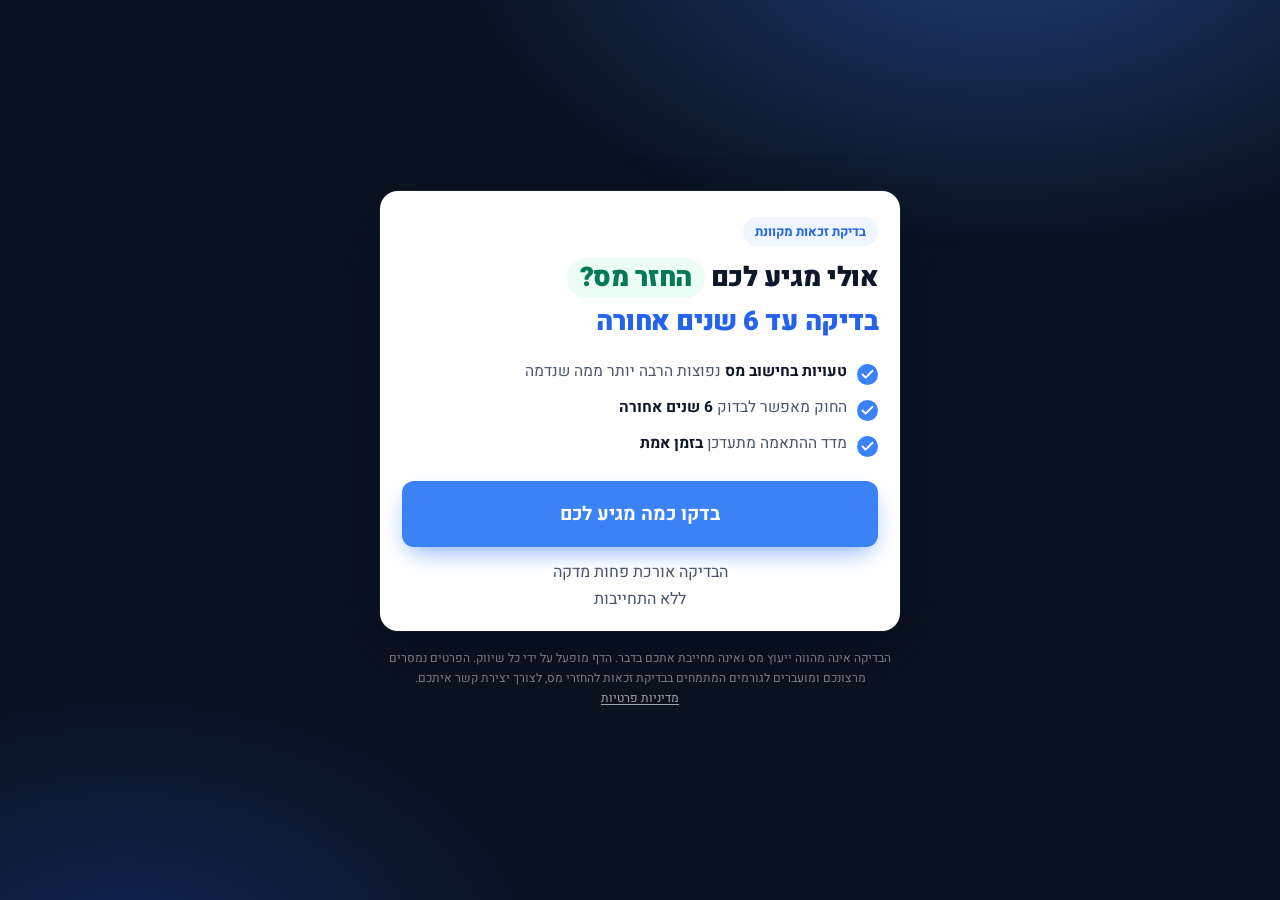
==== lpcar/index.html @ 640c1422 "Serve the tax landing page from lpcar/ for the existing short link A bit.ly link already points at /" ====
<!DOCTYPE html>
<html lang="he" dir="rtl">
<head>
<meta charset="utf-8">
<meta name="viewport" content="width=device-width, initial-scale=1, viewport-fit=cover">
<meta name="theme-color" content="#0b1220">
<title>החזרי מס – בדיקת זכאות</title>
<meta name="description" content="בדיקת זכאות להחזרי מס עד 6 שנים אחורה. מדד התאמה מתעדכן בזמן אמת, ללא התחייבות.">
<link rel="preconnect" href="https://fonts.googleapis.com">
<link rel="preconnect" href="https://fonts.gstatic.com" crossorigin>
<link href="https://fonts.googleapis.com/css2?family=Heebo:wght@400;500;700;900&display=swap" rel="stylesheet">
<link rel="stylesheet" href="/style.css">
</head>
<body>

<div class="bg-glow" aria-hidden="true"></div>

<main class="wrap">
  <div class="card">

    <div class="meter" id="meter" style="display:none">
      <div class="meter__top">
        <span class="meter__label">מדד ההתאמה שלכם</span>
        <span class="meter__value" id="meterVal">0%</span>
      </div>
      <div class="meter__track"><div class="meter__fill" id="meterFill"></div></div>
      <span class="meter__note" id="meterNote"></span>
      <span class="meter__legal">הערכה ראשונית בלבד, אינה התחייבות להחזר</span>
    </div>

    <div class="slides" id="slides" aria-live="polite"></div>

  </div>

  <p class="legal">
    הבדיקה אינה מהווה ייעוץ מס ואינה מחייבת אתכם בדבר.
    הדף מופעל על ידי כל שיווק. הפרטים נמסרים מרצונכם ומועברים לגורמים
    המתמחים בבדיקת זכאות להחזרי מס, לצורך יצירת קשר איתכם.
    <br>
    <a href="/privacy.html">מדיניות פרטיות</a>
  </p>
</main>

<script src="/taxez.js"></script>
<script src="/form.js"></script>
</body>
</html>
---- style.css ----
/* ==========================================================================
   דף נחיתה – בדיקת זכאות להלוואה
   ========================================================================== */

:root{
  --blue:      #3b82f6;
  --blue-dark: #2563eb;
  --blue-soft: #eff6ff;
  --ink:       #0f172a;
  --ink-soft:  #475569;
  --line:      #e2e8f0;
  --bg:        #0b1220;
  --white:     #ffffff;
  --radius:    18px;
  --slide-ms:  380ms;
  --ease:      cubic-bezier(.22,.61,.36,1);
}

*{box-sizing:border-box;margin:0;padding:0}

/* מובייל: בלי הבזק אפור בלחיצה ובלי השהיית 300ms */
button,input{
  -webkit-tap-highlight-color:transparent;
  touch-action:manipulation;
}

/* min-height ולא height: הגוף חייב לגדול מעבר למסך, אחרת אין גלילה */
html,body{min-height:100%}

body{
  font-family:'Heebo',system-ui,-apple-system,'Segoe UI',sans-serif;
  background:var(--bg);
  color:var(--ink);
  -webkit-font-smoothing:antialiased;
  overflow-x:hidden;
}

/* זוהר רקע */
.bg-glow{
  position:fixed;
  inset:0;
  background:
    radial-gradient(900px 520px at 78% -8%,  rgba(59,130,246,.38), transparent 62%),
    radial-gradient(720px 480px at 10% 108%, rgba(37,99,235,.26), transparent 60%);
  pointer-events:none;
}

.wrap{
  position:relative;
  min-height:100dvh;
  display:flex;
  flex-direction:column;
  align-items:center;
  justify-content:flex-start;
  gap:18px;
  padding:24px 16px calc(24px + env(safe-area-inset-bottom));
}

/* מרכוז בטוח: עם justify-content:center התוכן שגבוה מהמסך נחתך למעלה
   ואי אפשר לגלול אליו. שוליים אוטומטיים מרכזים כשיש מקום, ומתפוגגים כשאין. */
.wrap > :first-child{margin-top:auto}
.wrap > :last-child{margin-bottom:auto}

/* ---------- הכרטיס ---------- */

.card{
  width:100%;
  max-width:520px;
  background:var(--white);
  border-radius:var(--radius);
  box-shadow:0 24px 60px -12px rgba(2,8,23,.55), 0 0 0 1px rgba(255,255,255,.06);
  overflow:hidden;
}

/* ---------- פס התקדמות ---------- */

.progress{
  display:flex;
  align-items:center;
  gap:12px;
  padding:16px 22px 0;
}

.progress__track{
  flex:1;
  height:7px;
  background:var(--line);
  border-radius:99px;
  overflow:hidden;
}

.progress__fill{
  height:100%;
  width:0;
  background:linear-gradient(90deg,var(--blue-dark),var(--blue));
  border-radius:99px;
  transition:width var(--slide-ms) var(--ease);
}

.progress__label{
  font-size:13px;
  font-weight:700;
  color:var(--ink-soft);
  min-width:38px;
  text-align:left;
  font-variant-numeric:tabular-nums;
}

.progress.is-hidden{
  opacity:0;
  pointer-events:none;
  height:0;
  padding-top:0;
  overflow:hidden;
  transition:opacity .2s linear;
}

/* ---------- הסליידר ---------- */

.slides{
  position:relative;
  height:0;                       /* נקבע ב-JS לפי השקופית הפעילה */
  transition:height var(--slide-ms) var(--ease);
}

.slide{
  position:absolute;
  inset-inline:0;
  top:0;
  padding:26px 22px 28px;
  will-change:transform,opacity;
}

/* ---------- תוכן שקופית ---------- */

.slide h1,.slide h2{
  font-size:23px;
  font-weight:900;
  line-height:1.35;
  color:var(--ink);
  letter-spacing:-.02em;
}

.slide h1{font-size:27px}

.slide p{
  margin-top:12px;
  font-size:16px;
  line-height:1.7;
  color:var(--ink-soft);
}

.slide p strong{color:var(--ink);font-weight:700}

/* הסכום הגדול במסך הפתיחה */
.slide p.lead{
  margin-top:6px;
  font-size:27px;
  font-weight:900;
  line-height:1.3;
  letter-spacing:-.02em;
  color:var(--blue-dark);
}

/* כל חלק נשאר שלם – השבירה קורית רק בין החלקים */
.slide p.lead span{white-space:nowrap}

/* שלוש נקודות המכירה */
.perks{
  list-style:none;
  margin-top:20px;
  display:flex;
  flex-direction:column;
  gap:11px;
}

.perks li{
  display:flex;
  align-items:flex-start;
  gap:10px;
  font-size:15.5px;
  line-height:1.5;
  color:var(--ink-soft);
}

/* ביטוי מודגש לא נשבר באמצע בין שתי שורות */
.perks li strong{color:var(--ink);font-weight:700;white-space:nowrap}

.perks svg{
  flex:none;
  width:15px;
  height:15px;
  margin-top:4px;
  padding:3px;
  box-sizing:content-box;
  color:var(--white);
  background:var(--blue);
  border-radius:50%;
}

/* שורת ההרגעה מתחת לכפתור */
.note{
  margin-top:12px;
  font-size:13px;
  line-height:1.6;
  text-align:center;
  color:#94a3b8;
}

.note span{white-space:nowrap}

/* הדגשה אדומה בתוך שאלה – למשל "ללא שעבוד" */
.mark-red{
  color:#dc2626;
  font-weight:900;
  text-decoration:underline;
  text-decoration-thickness:2px;
  text-underline-offset:4px;
  white-space:nowrap;   /* שהביטוי המודגש לא יישבר בין שתי שורות */
}

/* כוכבית שדה חובה */
.req{
  color:#ef4444;
  font-weight:700;
  margin-inline-start:3px;
}

.eyebrow{
  display:inline-block;
  margin-bottom:12px;
  padding:5px 12px;
  background:var(--blue-soft);
  color:var(--blue-dark);
  font-size:13px;
  font-weight:700;
  border-radius:99px;
}

/* ---------- כפתורי בחירה ---------- */

.options{
  display:flex;
  flex-direction:column;
  gap:10px;
  margin-top:22px;
}

.option{
  display:flex;
  align-items:center;
  justify-content:space-between;
  gap:12px;
  width:100%;
  padding:16px 18px;
  font-family:inherit;
  font-size:16.5px;
  font-weight:500;
  color:var(--ink);
  text-align:start;
  background:var(--white);
  border:1.5px solid var(--line);
  border-radius:12px;
  cursor:pointer;
  transition:border-color .15s,background .15s,transform .1s;
}

/* hover רק במכשירים עם עכבר – במגע הוא "נתקע" אחרי לחיצה */
@media (hover:hover){
  .option:hover{border-color:#bfdbfe;background:#f8fbff}
}

.option:active{transform:scale(.985)}

.option.is-selected{
  border-color:var(--blue);
  background:var(--blue-soft);
  font-weight:700;
}

.option__mark{
  flex:none;
  width:21px;
  height:21px;
  border:2px solid #cbd5e1;
  border-radius:50%;
  position:relative;
  transition:border-color .15s;
}

.option.is-selected .option__mark{
  border-color:var(--blue);
  background:var(--blue);
}

.option.is-selected .option__mark::after{
  content:'';
  position:absolute;
  inset:0;
  margin:auto;
  width:7px;
  height:7px;
  background:var(--white);
  border-radius:50%;
}

/* ---------- שדות טקסט ---------- */

.field{margin-top:22px}

/* עוטף את תיבת הקלט בלבד – הבועה נתלית ממנה */
.field__box{position:relative}

/* בועת הסבר מתחת לשדה */
.bubble{
  position:absolute;
  top:calc(100% + 8px);
  right:12px;
  z-index:3;
  padding:9px 14px;
  font-size:14px;
  font-weight:600;
  line-height:1.3;
  color:var(--white);
  background:var(--ink);
  border-radius:10px;
  white-space:nowrap;
  box-shadow:0 10px 22px -6px rgba(15,23,42,.55);
  opacity:0;
  transform:translateY(-6px) scale(.94);
  pointer-events:none;
  transition:opacity .18s var(--ease),transform .18s var(--ease);
}

/* הזנב של הבועה */
.bubble::after{
  content:'';
  position:absolute;
  bottom:100%;
  right:20px;
  border:6px solid transparent;
  border-bottom-color:var(--ink);
}

.bubble.is-on{
  opacity:1;
  transform:translateY(0) scale(1);
}

/* הרמז מתחלף בבועה כל עוד היא מוצגת */
.field.is-bubbling .hint{opacity:0}
.hint{transition:opacity .15s linear}

.field input{
  width:100%;
  padding:16px 18px;
  font-family:inherit;
  font-size:17px;
  color:var(--ink);
  background:var(--white);
  border:1.5px solid var(--line);
  border-radius:12px;
  outline:none;
  transition:border-color .15s,box-shadow .15s;
}

.field input::placeholder{color:#94a3b8;font-weight:400}

.field input:focus{
  border-color:var(--blue);
  box-shadow:0 0 0 4px rgba(59,130,246,.13);
}

.field input[data-ltr]{
  direction:ltr;
  text-align:right;
  letter-spacing:.02em;
}

.field.has-error input{border-color:#ef4444}
.field.has-error input:focus{box-shadow:0 0 0 4px rgba(239,68,68,.13)}

.hint{
  display:block;
  margin-top:8px;
  font-size:13.5px;
  color:#94a3b8;
}

/* רמז שיושב מתחת לכותרת שאלה, לא מתחת לשדה */
.hint--question{
  margin-top:10px;
  line-height:1.5;
  color:#64748b;
}

.error{
  display:none;
  margin-top:8px;
  font-size:14px;
  font-weight:500;
  color:#dc2626;
}

.field.has-error .error{display:block}
.field.has-error .hint{display:none}

/* ---------- כפתורים ---------- */

.btn{
  display:flex;
  align-items:center;
  justify-content:center;
  gap:8px;
  width:100%;
  padding:17px 20px;
  font-family:inherit;
  font-size:17.5px;
  font-weight:700;
  text-align:center;
  color:var(--white);
  background:var(--blue);
  border:none;
  border-radius:12px;
  cursor:pointer;
  transition:background .15s,transform .1s;
}

@media (hover:hover){
  .btn:hover{background:var(--blue-dark)}
}

.btn:active{transform:scale(.99)}
.btn[disabled]{opacity:.6;cursor:default;transform:none}

.btn--cta{
  margin-top:24px;
  padding:19px 20px;
  font-size:19px;
  box-shadow:0 10px 24px -8px rgba(59,130,246,.75);
}

.actions{
  display:flex;
  align-items:center;
  gap:12px;
  margin-top:22px;
}

.actions .btn{flex:1}

.back{
  flex:none;
  width:52px;
  height:52px;
  display:grid;
  place-items:center;
  background:var(--white);
  border:1.5px solid var(--line);
  border-radius:12px;
  color:var(--ink-soft);
  cursor:pointer;
  transition:border-color .15s,color .15s;
}

@media (hover:hover){
  .back:hover{border-color:#cbd5e1;color:var(--ink)}
}

.back svg{width:19px;height:19px}

/* ---------- מסכי סיום ---------- */

.done{text-align:center;padding-top:8px}

.done__icon{
  position:relative;
  width:66px;
  height:66px;
  margin:0 auto 16px;
  display:grid;
  place-items:center;
  background:var(--blue-soft);
  border-radius:50%;
  animation:pop .45s var(--ease) both;
}

.done__icon svg{width:36px;height:36px;color:var(--blue);position:relative;z-index:1}

/* ---------- הווי הירוק עם הזיקוק ---------- */

.done__icon--ok{background:#ecfdf5}
.done__icon--ok svg{color:#059669}

/* טבעת שנושמת החוצה בלולאה */
.done__icon--ok::before{
  content:'';
  position:absolute;
  inset:0;
  border-radius:50%;
  animation:ring-ok 2.4s ease-out infinite;
}

@keyframes ring-ok{
  0%       {box-shadow:0 0 0 0 rgba(16,185,129,.55)}
  70%,100% {box-shadow:0 0 0 17px rgba(16,185,129,0)}
}

/* ניצוצות שמתפזרים החוצה פעם אחת, כמו זיקוק */
.done__icon--ok::after{
  content:'';
  position:absolute;
  inset:0;
  border-radius:50%;
  animation:sparks 1s ease-out .2s both;
  box-shadow:
      0    -48px 0 -31px #10b981,
     34px  -34px 0 -32px #34d399,
     48px    0   0 -31px #10b981,
     34px   34px 0 -32px #34d399,
      0     48px 0 -31px #10b981,
    -34px   34px 0 -32px #34d399,
    -48px    0   0 -31px #10b981,
    -34px  -34px 0 -32px #34d399;
}

@keyframes sparks{
  0%  {transform:scale(.3); opacity:0}
  25% {opacity:1}
  100%{transform:scale(1.3); opacity:0}
}

.done p{margin-top:12px}

/* מסך אי-התאמה – אפור במקום כחול, שלא ייקרא כהצלחה */
.done--stop{padding-top:6px}
.done--stop .done__icon{background:#f1f5f9;width:68px;height:68px;margin-bottom:18px}
.done--stop .done__icon svg{color:#64748b;width:32px;height:32px}
.done--stop h2{font-size:21px}

/* כפתור משני */
.btn--muted{
  color:var(--ink);
  background:#f1f5f9;
  font-size:16.5px;
}

@media (hover:hover){
  .btn--muted:hover{background:#e2e8f0}
}

/* ---------- כפתורי ההמשך במסך התודה ---------- */

.done-actions{
  display:flex;
  flex-direction:column;
  gap:9px;
  margin-top:20px;
}

/* כשיש שלוש הצעות – מכווצים כדי שכולן ייכנסו במסך אחד */
.done-actions:has(> :nth-child(3)) .btn{padding:14px 18px;font-size:16.5px}
.done-actions:has(> :nth-child(3)) .btn__sub{font-size:13px}

.done-actions .btn{
  text-decoration:none;
  margin-top:0;
}

/* כפתור דו-שורתי */
.btn--stack{
  flex-direction:column;
  gap:2px;
  line-height:1.3;
}

/* השורה הראשונה קטנה יותר כדי להיכנס בשורה אחת */
.btn--stack > span:first-child{
  font-size:14px;
  font-weight:700;
  letter-spacing:-.01em;
}

.btn__sub{
  font-size:13.5px;
  font-weight:600;
  opacity:.88;
}

/* הכפתור ה"נושם" – בא והולך כדי למשוך את העין */
.btn--pulse{
  position:relative;
  animation:breathe 2.4s ease-in-out infinite;
}

.btn--pulse::after{
  content:'';
  position:absolute;
  inset:0;
  border-radius:inherit;
  animation:ring 2.4s ease-out infinite;
  pointer-events:none;
}

@keyframes breathe{
  0%,100%{transform:scale(1)}
  50%    {transform:scale(1.035)}
}

@keyframes ring{
  0%       {box-shadow:0 0 0 0 rgba(59,130,246,.55)}
  70%,100% {box-shadow:0 0 0 18px rgba(59,130,246,0)}
}

/* גרסה ירוקה – נבדלת מהכחול של המותג כדי לא להיבלע במסך */
.btn--green{
  background:#059669;
  box-shadow:0 10px 24px -8px rgba(5,150,105,.7);
}

@media (hover:hover){
  .btn--green:hover{background:#047857}
}

.btn--green.btn--pulse::after{animation-name:ring-green}

@keyframes ring-green{
  0%       {box-shadow:0 0 0 0 rgba(5,150,105,.55)}
  70%,100% {box-shadow:0 0 0 18px rgba(5,150,105,0)}
}

/* גרסה סגולה – הצעה שלישית, נבדלת מהכחול ומהירוק */
.btn--purple{
  background:#7c3aed;
  box-shadow:0 10px 24px -8px rgba(124,58,237,.7);
}

@media (hover:hover){
  .btn--purple:hover{background:#6d28d9}
}

.btn--purple.btn--pulse::after{animation-name:ring-purple}

@keyframes ring-purple{
  0%       {box-shadow:0 0 0 0 rgba(124,58,237,.55)}
  70%,100% {box-shadow:0 0 0 18px rgba(124,58,237,0)}
}

/* כשיש כמה בועות – לא כולן נושמות באותו רגע */
.done-actions .btn--pulse:nth-of-type(2){animation-delay:.8s}
.done-actions .btn--pulse:nth-of-type(2)::after{animation-delay:.8s}

@keyframes pop{
  from{transform:scale(.5);opacity:0}
  to{transform:scale(1);opacity:1}
}

/* ---------- טקסט משפטי ---------- */

.legal{
  max-width:520px;
  font-size:12px;
  line-height:1.65;
  color:rgba(255,255,255,.45);
  text-align:center;
}

/* קישורי הזיהוי בתחתית – קריאים, אבל לא מושכים את העין מהטופס */
.legal a{
  color:rgba(255,255,255,.62);
  text-decoration:underline;
  text-underline-offset:2px;
}

.legal a:hover{ color:rgba(255,255,255,.9); }

.legal__sep{ margin:0 5px; opacity:.45; }

.legal a[href^="mailto:"]{
  direction:ltr; unicode-bidi:isolate;
  display:inline-block; white-space:nowrap;
}

/* ---------- ספינר ---------- */

.spinner{
  width:19px;
  height:19px;
  border:2.5px solid rgba(255,255,255,.35);
  border-top-color:var(--white);
  border-radius:50%;
  animation:spin .7s linear infinite;
}

@keyframes spin{to{transform:rotate(360deg)}}

/* ---------- מסכים קטנים ---------- */

@media (max-width:420px){
  .wrap{padding:14px 12px calc(16px + env(safe-area-inset-bottom))}
  .slide{padding:22px 18px 24px}
  .slide h1{font-size:24px}
  .slide h2{font-size:21px}
}

@media (prefers-reduced-motion:reduce){
  *{transition-duration:.01ms !important;animation-duration:.01ms !important}
}

/* גל אחיד במסך הפתיחה */
@keyframes softPulse{
  0%,100%{transform:scale(1)}
  50%    {transform:scale(1.06)}
}

@keyframes pill{
  0%,100%{transform:scale(1);    box-shadow:0 0 0 0 rgba(5,150,105,.30)}
  50%    {transform:scale(1.06); box-shadow:0 0 0 7px rgba(5,150,105,0)}
}

/* ---------- מד זכאות (רק בדפים שמגדירים FORM.meter) ---------- */

.meter{
  padding:16px 22px 14px;
  border-bottom:1px solid var(--line);
  background:#fbfdff;
}

.meter__top{display:flex;align-items:baseline;justify-content:space-between;gap:10px}

.meter__label{font-size:13.5px;font-weight:700;color:var(--ink-soft)}

.meter__value{
  font-size:30px;
  font-weight:900;
  letter-spacing:-.02em;
  font-variant-numeric:tabular-nums;
  transition:color .4s var(--ease);
}

.meter__track{
  height:12px;
  margin-top:9px;
  background:var(--line);
  border-radius:99px;
  overflow:hidden;
}

.meter__fill{
  height:100%;
  width:0;
  border-radius:99px;
  transition:width .55s var(--ease),background .4s var(--ease);
}

.meter__note{
  display:block;
  margin-top:8px;
  font-size:13px;
  font-weight:600;
  line-height:1.4;
  transition:color .4s var(--ease);
}

.meter__legal{display:block;margin-top:5px;font-size:11px;color:#94a3b8}

.meter__value.is-bump{animation:bump .45s var(--ease)}

@keyframes bump{
  0%,100%{transform:scale(1)}
  40%    {transform:scale(1.14)}
}

/* הציון הגדול במסך הסיום */
.slide p.score{
  margin-top:10px;
  font-size:78px;
  font-weight:900;
  line-height:1;
  letter-spacing:-.04em;
  font-variant-numeric:tabular-nums;
}

.slide p.score__note{
  margin-top:4px;
  font-size:16px;
  font-weight:800;
}

/* הווי הירוק גדול יותר במסך שמציג ציון */
.done:has(.score) .done__icon{
  width:82px;
  height:82px;
  margin-bottom:10px;
}

.done:has(.score) .done__icon svg{width:44px;height:44px;stroke-width:3}

/* תקלת שליחה בשלב שאין בו שדה טקסט */
.send-error{
  margin-top:12px !important;
  font-size:14px;
  font-weight:600;
  color:#dc2626;
}

/* הכפתור הראשי בכל שקופית נושם, כדי שיהיה ברור לאן ללחוץ.
   הכפתורים האפורים (חזרה / יציאה) נשארים סטטיים. */
.btn--cta,
.actions .btn:not(.btn--muted){
  position:relative;
  animation:breathe 2.4s ease-in-out infinite;
}

.btn--cta::after,
.actions .btn:not(.btn--muted)::after{
  content:'';
  position:absolute;
  inset:0;
  border-radius:inherit;
  pointer-events:none;
  animation:ring 2.4s ease-out infinite;
}

/* ---------- שורת עידוד מעל השאלות (דף הרכב) ---------- */

.topnote{
  display:flex;
  align-items:center;
  gap:8px;
  margin:0 0 16px;
  padding:11px 14px;
  font-size:13.5px;
  font-weight:500;
  line-height:1.45;
  color:#1d4ed8;
  background:#eff6ff;
  border:1px solid #dbeafe;
  border-radius:11px;
}

.topnote::before{
  content:'';
  flex:none;
  width:7px;
  height:7px;
  border-radius:50%;
  background:#2563eb;
  animation:softPulse 2.2s ease-in-out infinite;
}

.topnote.is-hidden{
  opacity:0;
  height:0;
  margin:0;
  padding:0;
  border-width:0;
  overflow:hidden;
  transition:opacity .2s linear;
}

/* ---------- בחירת תאריך ---------- */

.date-grid{
  display:grid;
  grid-template-columns:1fr 1.5fr 1fr;
  gap:9px;
}

.date-grid label{
  display:flex;
  flex-direction:column;
  gap:6px;
  min-width:0;
}

.date-grid label>span{
  font-size:12.5px;
  font-weight:600;
  color:#94a3b8;
  padding-right:2px;
}

.date-grid select{
  width:100%;
  padding:15px 11px;
  font-family:inherit;
  font-size:16.5px;
  font-weight:500;
  color:var(--ink);
  background:var(--white);
  border:1.5px solid var(--line);
  border-radius:12px;
  outline:none;
  cursor:pointer;
  appearance:none;
  text-align:center;
  transition:border-color .15s,box-shadow .15s;
}

.date-grid select:focus{
  border-color:var(--blue);
  box-shadow:0 0 0 4px rgba(59,130,246,.13);
}

.field.has-error .date-grid select{border-color:#ef4444}

/* ---------- כפתורים משניים בתוך שקופית ---------- */

/* משותף לשניהם: בועה קטנה שיושבת מעל שורת הכפתורים */
.btn--skip,
.btn--retry{
  display:block;
  width:auto;
  margin:16px auto 0;
  padding:9px 18px;
  font-family:inherit;
  font-size:13.5px;
  font-weight:600;
  line-height:1.3;
  border-radius:99px;
  cursor:pointer;
  transition:background .15s,border-color .15s,color .15s;
}

.btn--skip:active,
.btn--retry:active{transform:scale(.97)}

/* "אין עליי כעת" – אפור ושקט. בלי אנימציה, שלא יגרה ללחוץ. */
.btn--skip{
  color:#64748b;
  background:transparent;
  border:1.5px solid #cbd5e1;
}

@media (hover:hover){
  .btn--skip:hover{
    color:var(--ink);
    background:#f8fafc;
    border-color:#94a3b8;
  }
}

/* "לחצתי בטעות" – אדום ונושם, כי כאן דווקא רוצים שילחצו */
.btn--retry{
  color:#dc2626;
  background:#fef2f2;
  border:1.5px solid #fecaca;
  animation:pill 2.8s ease-in-out infinite;
}

@media (hover:hover){
  .btn--retry:hover{
    background:#fee2e2;
    border-color:#fca5a5;
  }
}

/* ---------- רצועת אמון וקופסת המספר במסך הפתיחה ---------- */

.trust{
  display:flex;
  gap:7px;
  margin-bottom:16px;
}

.trust span{
  flex:1;
  padding:9px 4px;
  font-size:11.5px;
  font-weight:800;
  line-height:1.35;
  text-align:center;
  color:#047857;
  background:#ecfdf5;
  border:1px solid #a7f3d0;
  border-radius:9px;
}

.stat{
  display:flex;
  align-items:baseline;
  justify-content:center;
  gap:9px;
  margin-top:16px;
  padding:15px 13px;
  background:#f8fafc;
  border:1px solid var(--line);
  border-radius:13px;
}

.stat b{
  font-size:42px;
  font-weight:900;
  line-height:1;
  letter-spacing:-.035em;
  color:#047857;
}

.stat i{
  font-style:normal;
  font-size:15px;
  font-weight:700;
  line-height:1.35;
  color:var(--ink-soft);
}

/* ---------- הרכב כמד התקדמות, מעל הכרטיס ---------- */

/* לרוחב המסך המלא, כדי שהנסיעה תרגיש כמו כביש ולא כמו פס */
.scene{
  position:relative;
  width:100%;
  max-width:520px;      /* בדיוק כרוחב הכרטיס, גם במסך רחב */
  height:202px;
  margin:0 0 -16px;
  overflow:hidden;
  pointer-events:none;
}

.scene.is-hidden{display:none}

.scene__road{
  position:absolute;
  bottom:14px;
  left:0;
  width:100%;
  height:12px;
}

/* המיקום נקבע ב-JS לפי אחוז ההתקדמות. המעבר עצמו הוא הנסיעה. */
.scene__rig{
  position:absolute;
  bottom:0;
  left:50%;
  width:250px;
  margin-left:-125px;
  transition:transform .85s cubic-bezier(.34,.02,.28,1);
}

/* ההקפה של המעבר הראשון: יציאה משמאל, כניסה מחדש מימין */
.scene__rig.is-lap{
  transition:none;
  animation:first-lap 2s cubic-bezier(.42,0,.3,1) forwards;
}

@keyframes first-lap{
  0%     {transform:translateX(var(--from))}
  49%    {transform:translateX(calc(-1 * var(--edge)))}
  49.01% {transform:translateX(var(--edge))}
  100%   {transform:translateX(var(--to))}
}

.scene__car{
  display:block;
  width:250px;
  height:141px;
}

/* השלט מתנדנד סביב בסיס המוט, כמו על קפיץ */
.scene__car .sign{
  transform-box:view-box;
  transform-origin:171px 58px;
  animation:sign-sway 1.5s ease-in-out infinite alternate;
}

@keyframes sign-sway{
  from{transform:rotate(-6deg)}
  to  {transform:rotate(6.5deg)}
}

/* ---------- בועת הדיבור מעל הנהג ---------- */

.scene__bubble{
  position:absolute;
  bottom:100px;
  left:4px;
  max-width:236px;
  opacity:0;
  transform:translateY(6px) scale(.9);
  transform-origin:left bottom;
  transition:opacity .25s ease,transform .3s cubic-bezier(.34,1.4,.5,1);
}

.scene__bubble.is-on{
  opacity:1;
  transform:translateY(0) scale(1);
}

.scene__bubble span{
  display:block;
  padding:8px 13px;
  font-size:12.5px;
  font-weight:800;
  line-height:1.35;
  color:var(--ink);
  background:var(--white);
  border-radius:13px;
  box-shadow:0 6px 18px -4px rgba(2,8,23,.5);
}

/* הזנב שמצביע אל הראש */
.scene__bubble::after{
  content:'';
  position:absolute;
  bottom:-5px;
  left:76px;
  width:12px;
  height:12px;
  background:var(--white);
  border-radius:0 0 3px 0;
  transform:rotate(45deg);
}

/* ---------- תנועות פנימיות ---------- */

.scene__car .car{
  transform-box:fill-box;
  transform-origin:center bottom;
  animation:bump-drive .32s ease-in-out infinite alternate;
  animation-play-state:paused;
}

.scene.is-driving .car{animation-play-state:running}

@keyframes bump-drive{
  from{transform:translateY(0) rotate(-.4deg)}
  to  {transform:translateY(-1.6px) rotate(.4deg)}
}

/* הגלגלים מסתובבים רק כשהרכב באמת נוסע */
.scene__car .hub{
  transform-box:fill-box;
  transform-origin:center;
  animation:wheel .5s linear infinite;
  animation-play-state:paused;
}

.scene.is-driving .hub{animation-play-state:running}

@keyframes wheel{to{transform:rotate(-360deg)}}

/* הנהג ממשיך לנפנף גם בעצירה. הסיבוב סביב הכתף. */
.scene__car .arm{
  transform-box:fill-box;
  transform-origin:96% 82%;
  animation:wave-hand .5s ease-in-out infinite alternate;
}

/* קריצה קצרה בעין ימין, אחת לחמש שניות */
.scene__car .eye-wink{
  transform-box:fill-box;
  transform-origin:center;
  animation:wink 5s ease-in-out infinite;
}

@keyframes wink{
  0%, 80%, 100%{transform:scaleY(1)}
  86%          {transform:scaleY(.1)}
  92%          {transform:scaleY(1)}
}

/* מעיף את השטרות, ומיד שולף חבילה חדשה מתוך הרכב */
.scene__car .cash{
  transform-box:fill-box;
  transform-origin:center;
  animation:cash-toss 10s ease-in-out infinite;
}

@keyframes cash-toss{
  0%, 58% {transform:translate(0,0) rotate(0);opacity:1}
  70%     {transform:translate(-30px,-34px) rotate(-170deg);opacity:0}
  73%     {transform:translate(10px,12px) rotate(25deg);opacity:0}
  86%,100%{transform:translate(0,0) rotate(0);opacity:1}
}

.scene__car .hair{
  transform-box:fill-box;
  transform-origin:center bottom;
  animation:hair-bounce .5s ease-in-out infinite alternate;
}

@keyframes hair-bounce{
  from{transform:rotate(-3deg) translateX(0)}
  to  {transform:rotate(3.5deg) translateX(-1px)}
}

/* עשן שיוצא מהאגזוז ברציפות */
.scene__car .smoke circle{
  transform-box:fill-box;
  transform-origin:center;
  opacity:0;
  animation:puff 1.6s ease-out infinite;
}

.scene__car .smoke circle:nth-child(2){animation-delay:.4s}
.scene__car .smoke circle:nth-child(3){animation-delay:.8s}
.scene__car .smoke circle:nth-child(4){animation-delay:1.2s}

@keyframes puff{
  0%  {transform:translate(0,0) scale(.35);opacity:.5}
  60% {opacity:.28}
  100%{transform:translate(30px,-20px) scale(2.4);opacity:0}
}

/* שטרות שמרחפים באוויר לאורך הכביש, ללא קשר לרכב */
.scene__air{position:absolute;inset:0}

.note-bill{
  position:absolute;
  bottom:18px;
  left:var(--x);
  display:flex;
  align-items:center;
  justify-content:center;
  width:23px;
  height:14px;
  font-size:11px;
  font-weight:900;
  line-height:1;
  color:#047857;
  border-radius:2.5px;
  background:#34d399;
  border:1.4px solid #047857;
  opacity:0;
  animation:float-bill 6s ease-in-out infinite;
  animation-delay:var(--d);
}

@keyframes float-bill{
  0%  {transform:translate(0,10px) rotate(-8deg);opacity:0}
  15% {opacity:.9}
  70% {opacity:.5}
  100%{transform:translate(-34px,-64px) rotate(150deg);opacity:0}
}

@media (prefers-reduced-motion:reduce){
  .scene__rig{transition:none}
  .scene__car .car,
  .scene__car .hub,
  .scene__car .arm,
  .scene__car .hair,
  .scene__car .smoke circle,
  .scene__car .sign,
  .note-bill{animation:none}
  .note-bill{opacity:.5}
}

/* ---------- חגיגת הסיום ---------- */

/* מטח השטרות מוסתר לגמרי עד שהפנייה נשלחת */
.scene__car .burst g{opacity:0}

.scene.is-finish .burst g{
  transform-box:fill-box;
  transform-origin:center;
  animation:burst-out 1.5s cubic-bezier(.18,.7,.3,1) forwards;
}

.scene.is-finish .burst g:nth-child(1){--bx:-58px;--by:-56px;--br:-140deg;animation-delay:.05s}
.scene.is-finish .burst g:nth-child(2){--bx:-26px;--by:-72px;--br:200deg; animation-delay:.13s}
.scene.is-finish .burst g:nth-child(3){--bx:  8px;--by:-78px;--br:-260deg;animation-delay:.02s}
.scene.is-finish .burst g:nth-child(4){--bx: 42px;--by:-66px;--br:170deg; animation-delay:.2s}
.scene.is-finish .burst g:nth-child(5){--bx: 70px;--by:-44px;--br:-190deg;animation-delay:.1s}
.scene.is-finish .burst g:nth-child(6){--bx:-72px;--by:-32px;--br:230deg; animation-delay:.26s}
.scene.is-finish .burst g:nth-child(7){--bx: -4px;--by:-50px;--br:-300deg;animation-delay:.34s}

@keyframes burst-out{
  0%  {transform:translate(0,0) rotate(0) scale(.5);opacity:0}
  12% {opacity:1}
  70% {opacity:1}
  100%{transform:translate(var(--bx),var(--by)) rotate(var(--br)) scale(1);opacity:0}
}

/* הרכב עוצר, מתרומם קדימה ומתיישב */
.scene.is-finish .car{
  animation:finish-hop 1.1s cubic-bezier(.3,1.5,.5,1) .1s 2;
  animation-play-state:running;
}

@keyframes finish-hop{
  0%  {transform:translateY(0) rotate(0)}
  30% {transform:translateY(-7px) rotate(-5deg)}
  60% {transform:translateY(0) rotate(0)}
  100%{transform:translateY(0) rotate(0)}
}

/* הנהג מנופף בהתלהבות */
.scene.is-finish .arm{animation-duration:.22s}
.scene.is-finish .hair{animation-duration:.2s}


/* ---------- מסכים נמוכים: מכווצים כדי שהמסך הראשון ייכנס בלי גלילה ---------- */

@media (max-height:780px){
  .wrap{gap:10px;padding-top:12px;padding-bottom:calc(14px + env(safe-area-inset-bottom))}

  .scene{height:120px;margin-bottom:-10px}
  .scene__rig{width:186px;margin-left:-93px}
  .scene__car{width:186px;height:105px}
  .scene__bubble{bottom:76px;left:2px;max-width:180px}
  .scene__bubble span{padding:6px 11px;font-size:11.5px}
  .scene__bubble::after{left:56px}
  .scene__road{bottom:10px}

  .slide{padding:18px 17px 20px}
  .progress{padding:12px 17px 0}

  .trust{margin-bottom:11px;gap:6px}
  .trust span{padding:6px 3px;font-size:10.5px}

  .slide h1{font-size:23px}
  .slide h2{font-size:20px}
  .slide p{margin-top:8px;font-size:15px}

  .stat{margin-top:11px;padding:10px}
  .stat b{font-size:31px}
  .stat i{font-size:13.5px}

  .perks{margin-top:12px;gap:8px}
  .perks li{font-size:14.5px}

  .options{gap:8px;margin-top:16px}
  .option{padding:13px 16px;font-size:15.5px}
  .hint--question{margin-top:8px;font-size:12.5px}
  .field__box + .hint{font-size:12.5px}

  .btn{padding:15px 18px;font-size:16.5px}
  .note{margin-top:9px;font-size:12px}
  .legal{font-size:11px;line-height:1.5}
  .topnote{margin-bottom:12px;padding:9px 12px;font-size:12.5px}
}
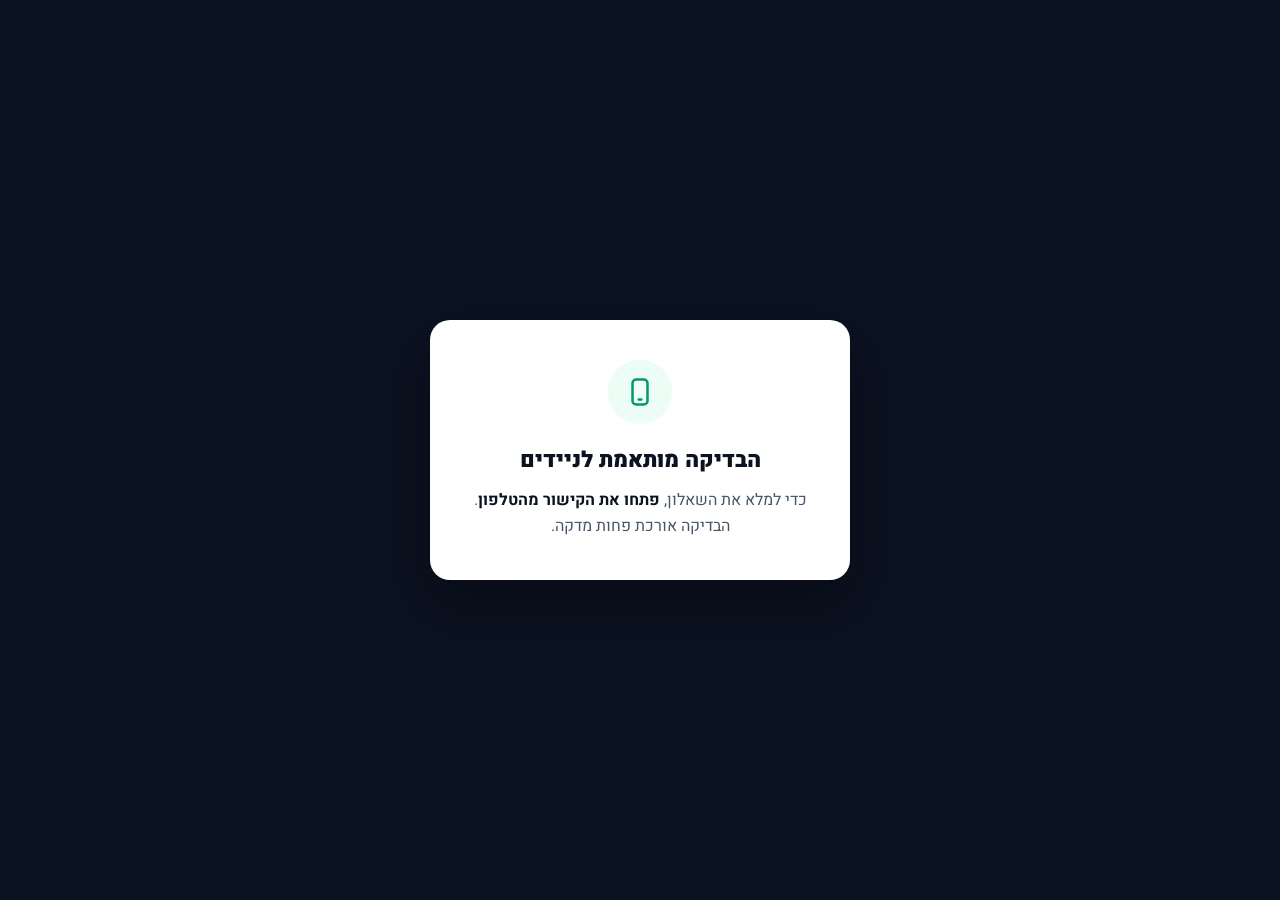
==== commit 9fab3837: "Show a mobile-only notice to desktop visitors on the tax pages The campaign runs on mobile, so a des" ====
--- a/lpcar/index.html
+++ b/lpcar/index.html
@@ -10,6 +10,7 @@
 <link rel="preconnect" href="https://fonts.gstatic.com" crossorigin>
 <link href="https://fonts.googleapis.com/css2?family=Heebo:wght@400;500;700;900&display=swap" rel="stylesheet">
 <link rel="stylesheet" href="/style.css">
+<script src="/mobile-gate.js"></script>
 </head>
 <body>
 
